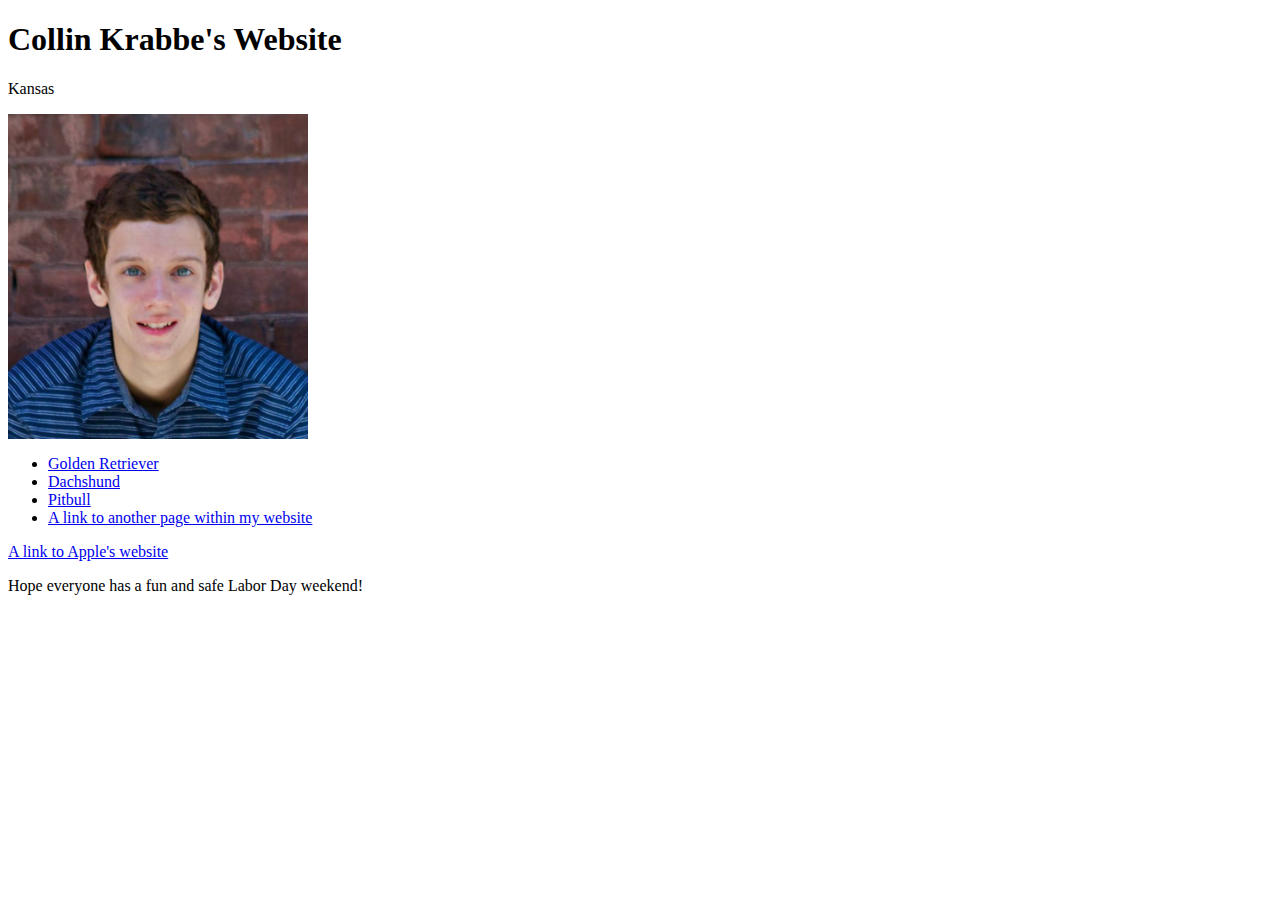
==== index.html @ c7e47fb4 "changed title" ====
<!DOCTYPE html PUBLIC "-//W3C//DTD XHTML 1.0 Transitional//EN"
   "http://www.w3.org/TR/xhtml1/DTD/xhtml1-transitional.dtd">

<html xmlns="http://www.w3.org/1999/xhtml">

<head>
	<title>	Collin Krabbe's Website </title>
	<meta http-equiv="content-type"
		content="text/html;charset=utf-8" />
</head>

<body>
  <h1> Collin Krabbe's Website</h1>
	<p> Kansas</p>
  <a href="mailto:cjkgyf@mail.missouri.edu"><img src="head shot.jpg" alt="photo of super hot guy" width="300px" /></a>
  <ul>
    <li><a href="https://www.grca.org/">Golden Retriever </a></li>
    <li><a href="http://www.dachshundclubofamerica.org/">Dachshund </a></li>
    <li><a href="https://americanpitbullfoundation.com/">Pitbull </a></li>
    <li><a href="xhtml_template.html">A link to another page within my website </a></li>
  </ul>


  <a href="http://apple.com">A link to Apple's website </a>

  <p> Hope everyone has a fun and safe Labor Day weekend! </p>
</body>

</html>
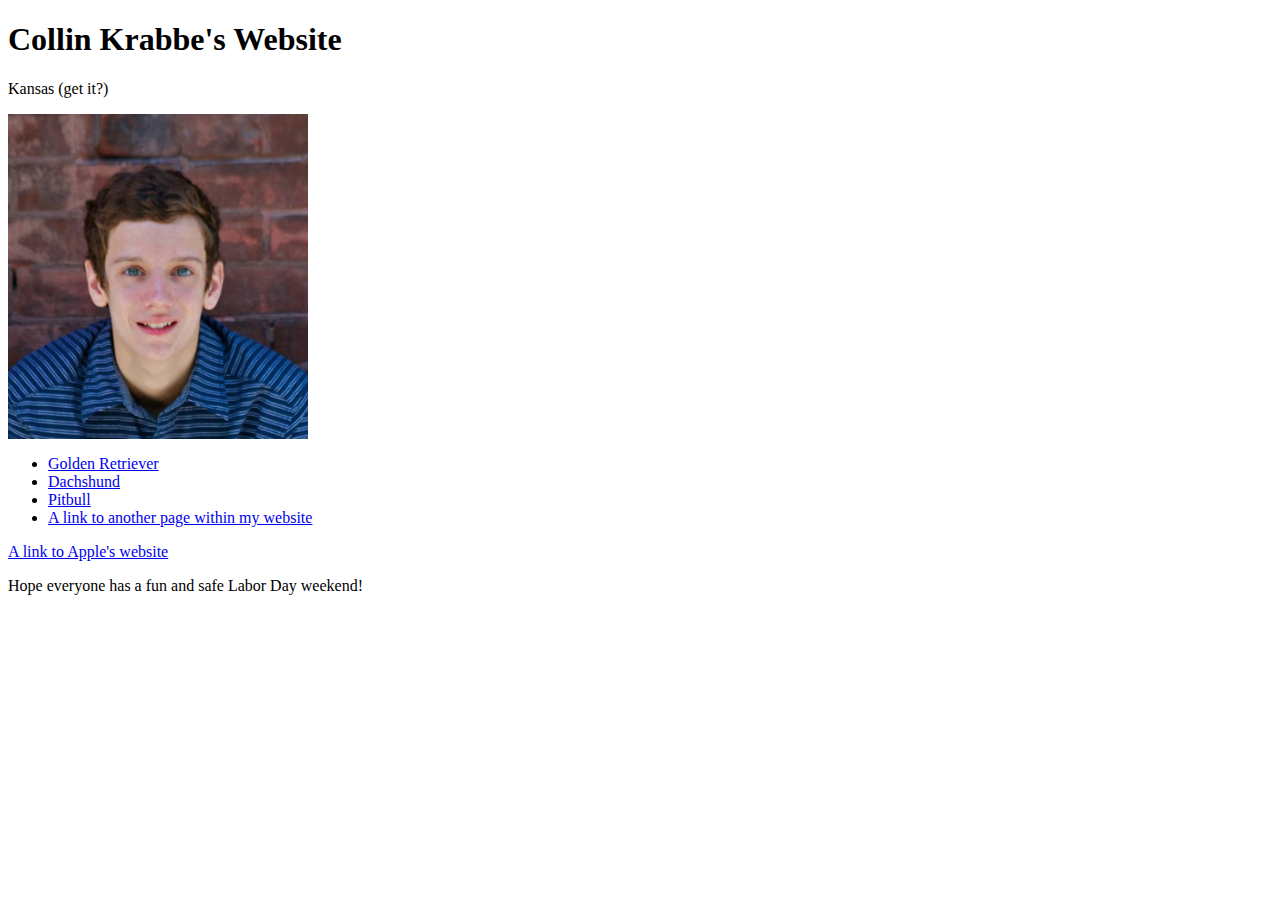
==== commit e7a3d5e8: "changed joke" ====
--- a/index.html
+++ b/index.html
@@ -11,7 +11,7 @@
 
 <body>
   <h1> Collin Krabbe's Website</h1>
-	<p> Kansas</p>
+	<p> Kansas (get it?)</p>
   <a href="mailto:cjkgyf@mail.missouri.edu"><img src="head shot.jpg" alt="photo of super hot guy" width="300px" /></a>
   <ul>
     <li><a href="https://www.grca.org/">Golden Retriever </a></li>
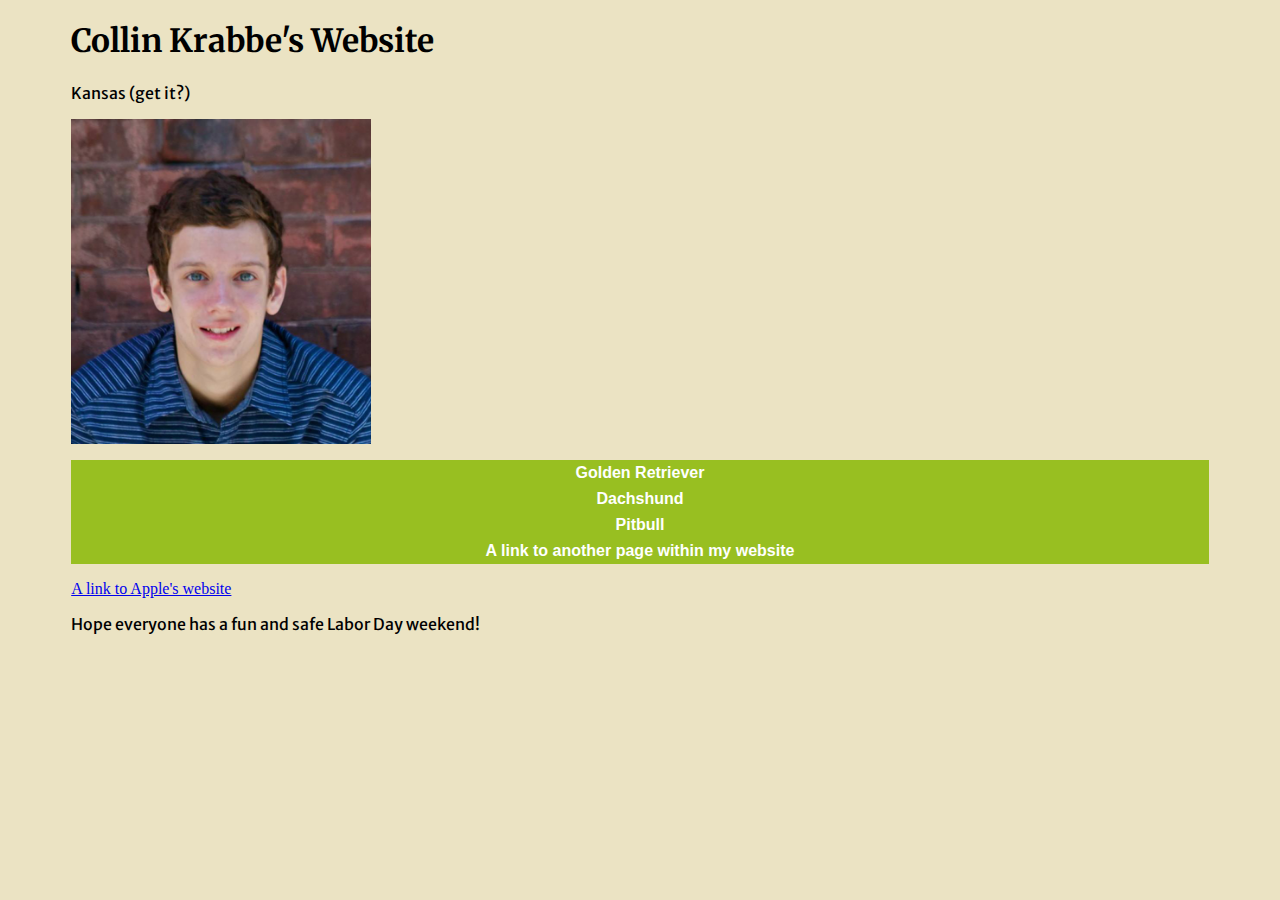
==== commit d23825c9: "added image border" ====
--- a/index.html
+++ b/index.html
@@ -7,13 +7,16 @@
 	<title>	Collin Krabbe's Website </title>
 	<meta http-equiv="content-type"
 		content="text/html;charset=utf-8" />
+      <link href="https://fonts.googleapis.com/css?family=Merriweather|Merriweather+Sans" rel="stylesheet">
+    <link rel="stylesheet" type="text/css" href="style.css">
 </head>
-
 <body>
+  <div id="container">
   <h1> Collin Krabbe's Website</h1>
 	<p> Kansas (get it?)</p>
   <a href="mailto:cjkgyf@mail.missouri.edu"><img src="head shot.jpg" alt="photo of super hot guy" width="300px" /></a>
-  <ul>
+
+      <ul id="nav">
     <li><a href="https://www.grca.org/">Golden Retriever </a></li>
     <li><a href="http://www.dachshundclubofamerica.org/">Dachshund </a></li>
     <li><a href="https://americanpitbullfoundation.com/">Pitbull </a></li>
@@ -24,6 +27,7 @@
   <a href="http://apple.com">A link to Apple's website </a>
 
   <p> Hope everyone has a fun and safe Labor Day weekend! </p>
+</div>
 </body>
 
 </html>
--- a/style.css
+++ b/style.css
@@ -0,0 +1,18 @@
+/*styles go here*/
+/*p {color: red;}*/
+img {border: none;}
+p {color: black; font-family: 'Merriweather', serif;
+font-family: 'Merriweather Sans', sans-serif;}
+h1 { font-family: 'Merriweather', Georgia, "Times New Roman", serif;}
+body {background-color: #ebe3c3;}
+#container { width: 90%; margin: 0 auto;}
+.caption {font-family: Georgia, "Times New Roman", serif;
+font-style: italic;
+text-align: right;
+margin-top: 5px;}
+#nav {padding: 0;}
+#nav li {list-style-type: none;}
+#nav a:link {display: block; color: #ffffff; background-color: #98bf21;
+font-weight: bold; text-align: center; font-family: Helvetica, Arial, sans-serif;
+padding: 4px; text-decoration: none;}
+#nav a:hover, #nav a:active {background-color: #7a991a; text-decoration: underline;}
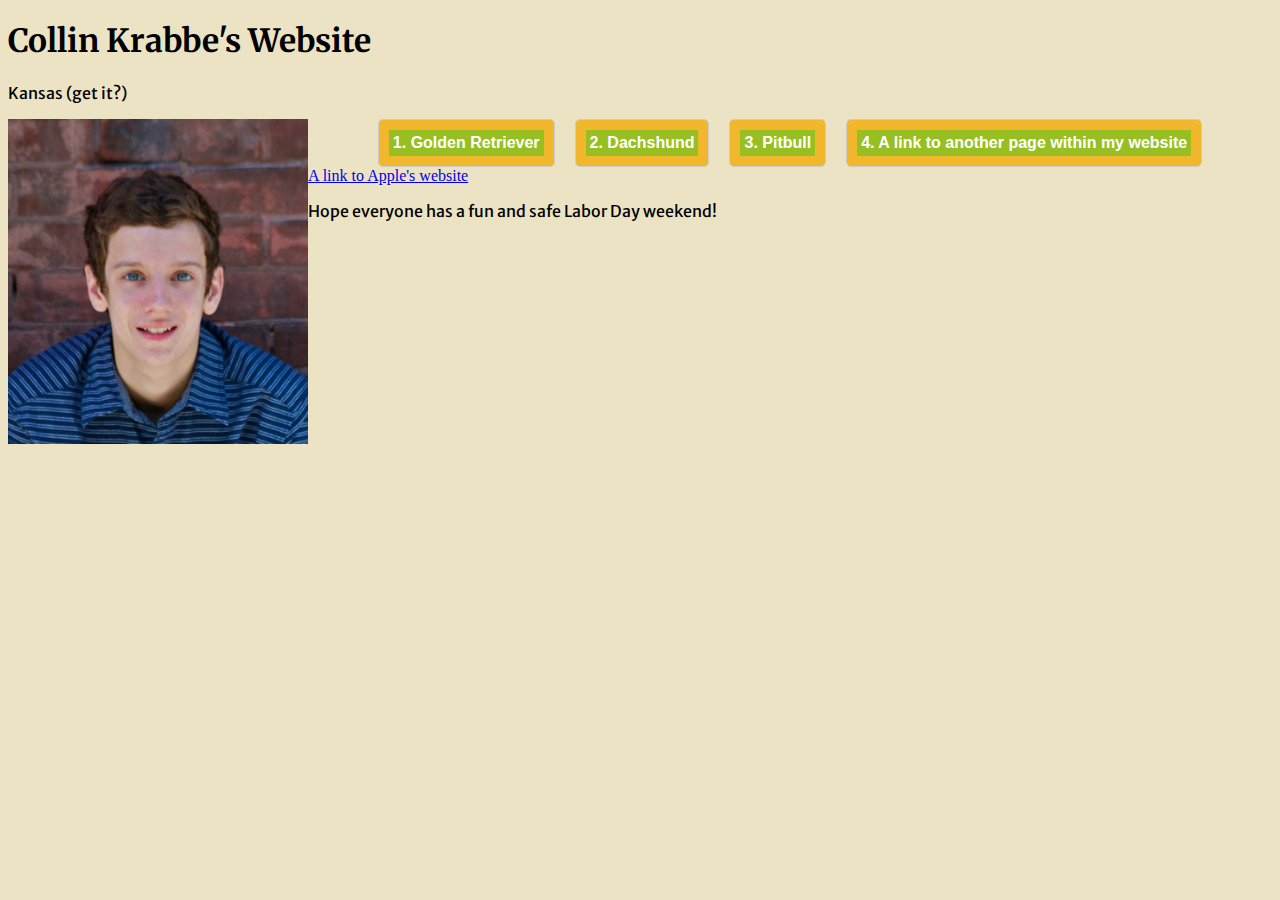
==== commit 8fd1c91b: "Add files via upload" ====
--- a/index.html
+++ b/index.html
@@ -7,20 +7,20 @@
 	<title>	Collin Krabbe's Website </title>
 	<meta http-equiv="content-type"
 		content="text/html;charset=utf-8" />
-      <link href="https://fonts.googleapis.com/css?family=Merriweather|Merriweather+Sans" rel="stylesheet">
-    <link rel="stylesheet" type="text/css" href="style.css">
+      <link href="https://fonts.googleapis.com/css?family=Merriweather|Merriweather+Sans" rel="stylesheet"/>
+    <link rel="stylesheet" type="text/css" href="style.css"/>
 </head>
 <body>
-  <div id="container">
+  <div id="container";>
   <h1> Collin Krabbe's Website</h1>
 	<p> Kansas (get it?)</p>
   <a href="mailto:cjkgyf@mail.missouri.edu"><img src="head shot.jpg" alt="photo of super hot guy" width="300px" /></a>
 
-      <ul id="nav">
-    <li><a href="https://www.grca.org/">Golden Retriever </a></li>
-    <li><a href="http://www.dachshundclubofamerica.org/">Dachshund </a></li>
-    <li><a href="https://americanpitbullfoundation.com/">Pitbull </a></li>
-    <li><a href="xhtml_template.html">A link to another page within my website </a></li>
+      <ul id="nav"; class="cards">
+    <li class="one"><a href="https://www.grca.org/">1. Golden Retriever </a></li>
+    <li class="two"><a href="http://www.dachshundclubofamerica.org/">2. Dachshund </a></li>
+    <li class="three"><a href="https://americanpitbullfoundation.com/">3. Pitbull </a></li>
+    <li class="four"><a href="xhtml_template.html">4. A link to another page within my website </a></li>
   </ul>
 
 
--- a/style.css
+++ b/style.css
@@ -5,14 +5,40 @@
 font-family: 'Merriweather Sans', sans-serif;}
 h1 { font-family: 'Merriweather', Georgia, "Times New Roman", serif;}
 body {background-color: #ebe3c3;}
-#container { width: 90%; margin: 0 auto;}
+#container { margin: auto;}
 .caption {font-family: Georgia, "Times New Roman", serif;
 font-style: italic;
 text-align: right;
 margin-top: 5px;}
-#nav {padding: 0;}
+#nav {padding: 0; display: flex; flex-direction: row; flex-wrap: wrap;
+justify-content: center; flex-basis: auto;}
 #nav li {list-style-type: none;}
-#nav a:link {display: block; color: #ffffff; background-color: #98bf21;
+#nav a:link {display: flex; color: #ffffff; background-color: #98bf21;
 font-weight: bold; text-align: center; font-family: Helvetica, Arial, sans-serif;
 padding: 4px; text-decoration: none;}
 #nav a:hover, #nav a:active {background-color: #7a991a; text-decoration: underline;}
+.cards {
+    margin: 0;
+    padding: 0;
+    list-style: none;
+    display: grid;
+    grid-template-columns: 1fr 1fr 1fr;
+    grid-gap: 20px;
+    gap: 20px;
+    /*grid-column-gap: 10px;
+    grid-row-gap: 25px; */
+}
+
+.cards li {
+    background-color: #f1b82d;
+    border: 1px solid #ccc;
+    padding: 10px;
+    border-radius: 5px;}
+    image {
+        display: block;
+    }
+    @media screen and (min-width:600px) {
+        img {
+        float:left;
+        }
+    }
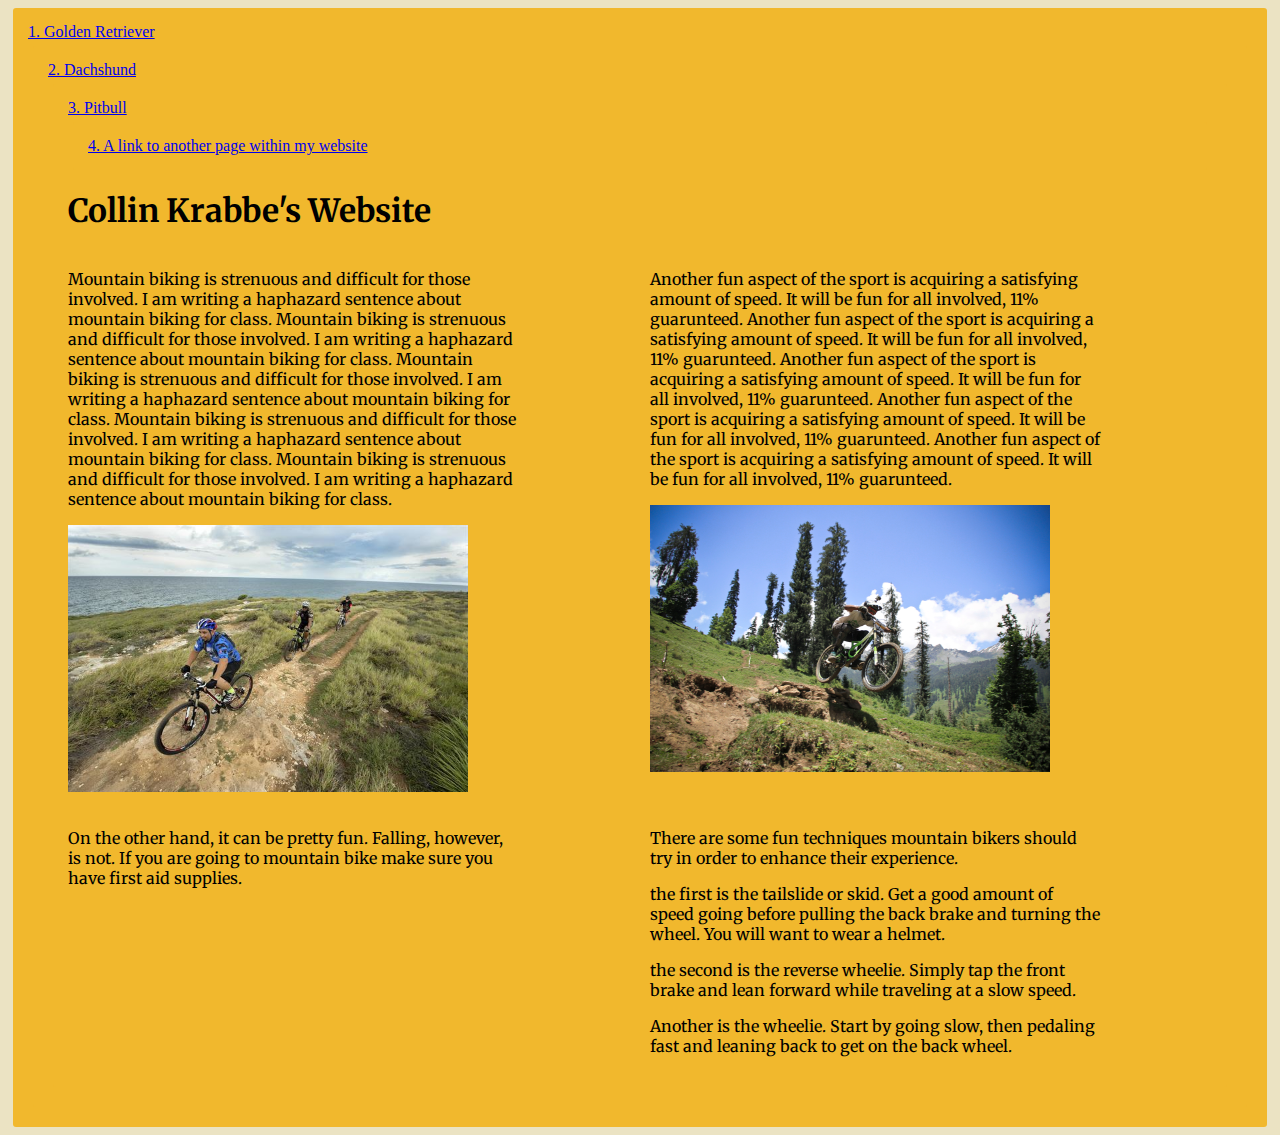
==== commit 62d775c4: "Add files via upload" ====
--- a/index.html
+++ b/index.html
@@ -12,21 +12,36 @@
 </head>
 <body>
   <div id="container";>
-  <h1> Collin Krabbe's Website</h1>
-	<p> Kansas (get it?)</p>
-  <a href="mailto:cjkgyf@mail.missouri.edu"><img src="head shot.jpg" alt="photo of super hot guy" width="300px" /></a>
+    <div class="item-1 item"><a href="https://www.grca.org/">1. Golden Retriever </a>
+    <div class="item-2 item"><a href="http://www.dachshundclubofamerica.org/">2. Dachshund </a>
+    <div class="item-3 item"><a href="https://americanpitbullfoundation.com/">3. Pitbull </a>
+    <div class="item-4 item"><a href="xhtml_template.html">4. A link to another page within my website </a>
+  </div>
 
-      <ul id="nav"; class="cards">
-    <li class="one"><a href="https://www.grca.org/">1. Golden Retriever </a></li>
-    <li class="two"><a href="http://www.dachshundclubofamerica.org/">2. Dachshund </a></li>
-    <li class="three"><a href="https://americanpitbullfoundation.com/">3. Pitbull </a></li>
-    <li class="four"><a href="xhtml_template.html">4. A link to another page within my website </a></li>
-  </ul>
-
-
-  <a href="http://apple.com">A link to Apple's website </a>
-
-  <p> Hope everyone has a fun and safe Labor Day weekend! </p>
+<h1> Collin Krabbe's Website</h1>
+<article class="author">
+  <section class="section1">
+    <p> Mountain biking is strenuous and difficult for those involved. I am writing a haphazard sentence about mountain biking for class. Mountain biking is strenuous and difficult for those involved. I am writing a haphazard sentence about mountain biking for class. Mountain biking is strenuous and difficult for those involved. I am writing a haphazard sentence about mountain biking for class. Mountain biking is strenuous and difficult for those involved. I am writing a haphazard sentence about mountain biking for class. Mountain biking is strenuous and difficult for those involved. I am writing a haphazard sentence about mountain biking for class.</p>
+    <a href="cjkgyf@mail.missouri.edu">
+      <img src="mountainbiking2.jpg" alt="another Pic of mountain biker">
+    </a>
+  </section>
+  <section class="section2">
+    <p>On the other hand, it can be pretty fun. Falling, however, is not. If you are going to mountain bike make sure you have first aid supplies.</p>
+  </section>
+  <section class="section3">
+    <p>Another fun aspect of the sport is acquiring a satisfying amount of speed. It will be fun for all involved, 11% guarunteed. Another fun aspect of the sport is acquiring a satisfying amount of speed. It will be fun for all involved, 11% guarunteed. Another fun aspect of the sport is acquiring a satisfying amount of speed. It will be fun for all involved, 11% guarunteed. Another fun aspect of the sport is acquiring a satisfying amount of speed. It will be fun for all involved, 11% guarunteed. Another fun aspect of the sport is acquiring a satisfying amount of speed. It will be fun for all involved, 11% guarunteed.</p>
+    <a href="cjkgyf@mail.missouri.edu">
+      <img src="mountainbiking.jpg" alt="another Pic of mountain biker">
+    </a>
+  </section>
+  <section class="section4">
+    <p>There are some fun techniques mountain bikers should try in order to enhance their experience.</p>
+    <p>the first is the tailslide or skid. Get a good amount of speed going before pulling the back brake and turning the wheel. You will want to wear a helmet.</p>
+    <p>the second is the reverse wheelie. Simply tap the front brake and lean forward while traveling at a slow speed.</p>
+    <p>Another is the wheelie. Start by going slow, then pedaling fast and leaning back to get on the back wheel.</p>
+  </section>
+</article>
 </div>
 </body>
 
--- a/style.css
+++ b/style.css
@@ -1,44 +1,161 @@
 /*styles go here*/
 /*p {color: red;}*/
-img {border: none;}
-p {color: black; font-family: 'Merriweather', serif;
-font-family: 'Merriweather Sans', sans-serif;}
-h1 { font-family: 'Merriweather', Georgia, "Times New Roman", serif;}
-body {background-color: #ebe3c3;}
-#container { margin: auto;}
+img {border: none; max-width: 500px;
+}
+p {color: black;
+  font-family: 'Merriweather', serif;
+  max-width: 450px;
+  }
+h1 { font-family: 'Merriweather', Georgia, "Times New Roman", serif;
+  }
+body {background-color: #ebe3c3;
+  }
+#container {
+  margin: auto;
+  width: 0 auto;
+  }
 .caption {font-family: Georgia, "Times New Roman", serif;
 font-style: italic;
 text-align: right;
-margin-top: 5px;}
-#nav {padding: 0; display: flex; flex-direction: row; flex-wrap: wrap;
-justify-content: center; flex-basis: auto;}
-#nav li {list-style-type: none;}
-#nav a:link {display: flex; color: #ffffff; background-color: #98bf21;
-font-weight: bold; text-align: center; font-family: Helvetica, Arial, sans-serif;
-padding: 4px; text-decoration: none;}
-#nav a:hover, #nav a:active {background-color: #7a991a; text-decoration: underline;}
-.cards {
-    margin: 0;
-    padding: 0;
-    list-style: none;
+margin-top: 5px;
+  }
+#nav {padding: 0;
+  }
+#nav li {list-style-type: none;
+  }
+#nav a:link {display:
+  flex; color: #ffffff;
+  background-color: #98bf21;
+  font-weight: bold;
+  text-align: center;
+  font-family: Helvetica, Arial, sans-serif;
+  padding: 4px;
+  text-decoration: none;
+  }
+#nav a:hover, #nav a:active {background-color: #7a991a;
+  text-decoration: underline;
+  }
+
+.container {
+  display: flex;
+  flex-direction: column;
+}
+.title {
+  display: flex;
+  justify-content: center;
+  flex-grow: column;
+}
+.body {
+	font-size: 1em;
+	font-family: 'Times New Roman', serif;
+	color: #aaa;
+	background: #ebe3c3;
+	padding-left: 5%;
+	padding-right: 5%;
+}
+.container {
+	padding: 10px;
+	background: #fff;
+  	border-radius: 5px;
+	margin: 45px auto;
+  	box-shadow: 0 1.5px 0 0 rgba(0,0,0,0.1);
+  }
+.item {
+  	color: #000;
+  	padding: 15px;
+  	margin: 5px;
+  	background: #f1b82d;
+  	border-radius: 3px;
+  }
+  
+@media screen and (min-width:500px) {
+  img {
+    max-width: 300px;
+  }
+  article {
     display: grid;
-    grid-template-columns: 1fr 1fr 1fr;
+    grid-template: column 1fr 1fr;
     grid-gap: 20px;
-    gap: 20px;
-    /*grid-column-gap: 10px;
-    grid-row-gap: 25px; */
+    grid-template-areas:
+        "a"
+        "b"
+        "c"
+        "d";
+  }
 }
 
-.cards li {
-    background-color: #f1b82d;
-    border: 1px solid #ccc;
-    padding: 10px;
-    border-radius: 5px;}
-    image {
-        display: block;
-    }
-    @media screen and (min-width:600px) {
-        img {
-        float:left;
-        }
-    }
+.section1 {
+  grid-area: a;
+}
+
+.section2 {
+  grid-area: b;
+}
+
+.section3 {
+  grid-area: c;
+}
+
+.section4 {
+  grid-area: d;
+}
+@media screen and (min-width:750px) {
+  img {
+    max-width: 400px;
+  }
+  article {
+    display: grid;
+    grid-template: column 1fr 1fr;
+    grid-gap: 20px;
+    grid-template-areas:
+        "a b"
+        "d c"
+        ;
+  }
+}
+
+.section1 {
+  grid-area: a;
+}
+
+.section2 {
+  grid-area: b;
+}
+
+.section3 {
+  grid-area: c;
+}
+
+.section4 {
+  grid-area: d;
+}
+@media screen and (min-width:1050px) {
+  img {
+    max-width: 400px;
+  }
+  article {
+    display: grid;
+    grid-template: columns 1fr 1fr 1fr;
+    grid-gap: 20px;
+    grid-template-areas:
+        "a c"
+        "b d"
+    ;
+  }
+}
+
+.section1 {
+  grid-area: a;
+}
+
+.section2 {
+  grid-area: b;
+}
+
+.section3 {
+  grid-area: c;
+}
+
+.section4 {
+  grid-area: d;
+}
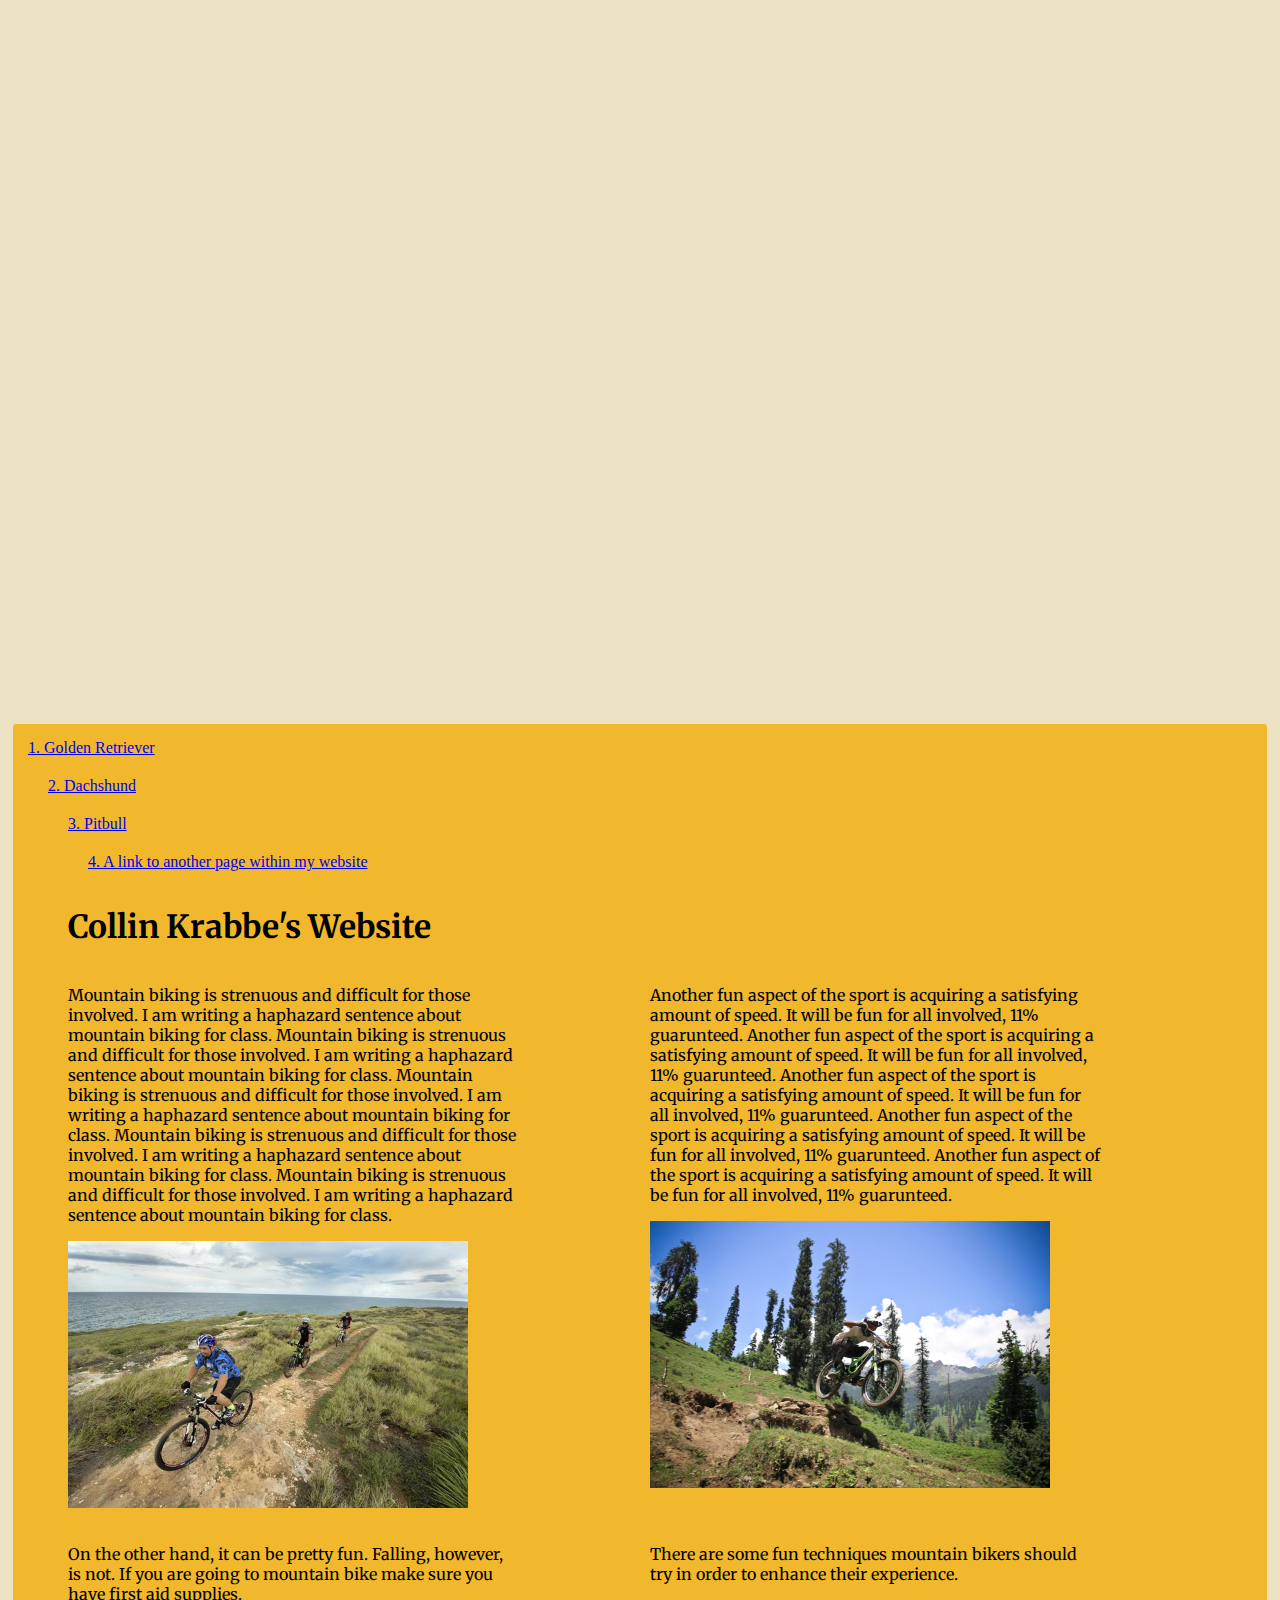
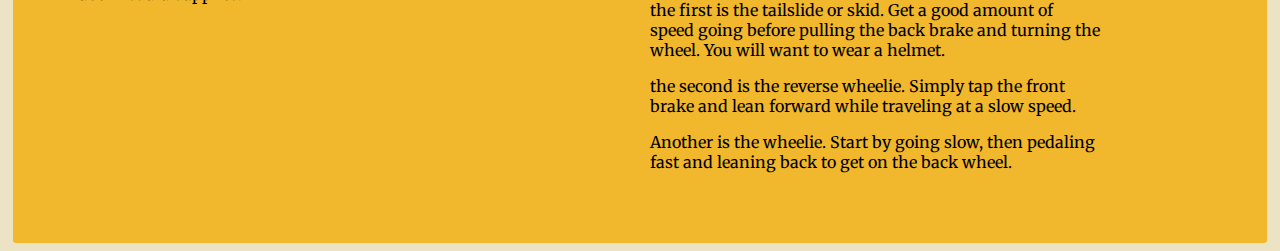
==== commit baea91f9: "mapping assignment" ====
--- a/index.html
+++ b/index.html
@@ -11,6 +11,8 @@
     <link rel="stylesheet" type="text/css" href="style.css"/>
 </head>
 <body>
+  <iframe class="map-wrapper"
+  src="https://www.google.com/maps/embed?pb=!1m18!1m12!1m3!1d3119.166851193666!2d-92.17171118452178!3d38.57600537342899!2m3!1f0!2f0!3f0!3m2!1i1024!2i768!4f13.1!3m3!1m2!1s0x87db5e46a68ee177%3A0xc1d18a9faa82a7a2!2sJefferson+City+News+Tribune!5e0!3m2!1sen!2sus!4v1512249028518" width="400" height="300" frameborder="0" style="border:0" allowfullscreen></iframe>
   <div id="container";>
     <div class="item-1 item"><a href="https://www.grca.org/">1. Golden Retriever </a>
     <div class="item-2 item"><a href="http://www.dachshundclubofamerica.org/">2. Dachshund </a>
--- a/style.css
+++ b/style.css
@@ -67,7 +67,21 @@
   	background: #f1b82d;
   	border-radius: 3px;
   }
-  
+.map-wrapper {
+    overflow:hidden;
+    padding-bottom:56.25%;
+    position:relative;
+    height:0;
+}
+
+.map-wrapper iframe{
+    left:0;
+    top:0;
+    height:100%;
+    width:100%;
+    position:absolute;
+}
+
 @media screen and (min-width:500px) {
   img {
     max-width: 300px;
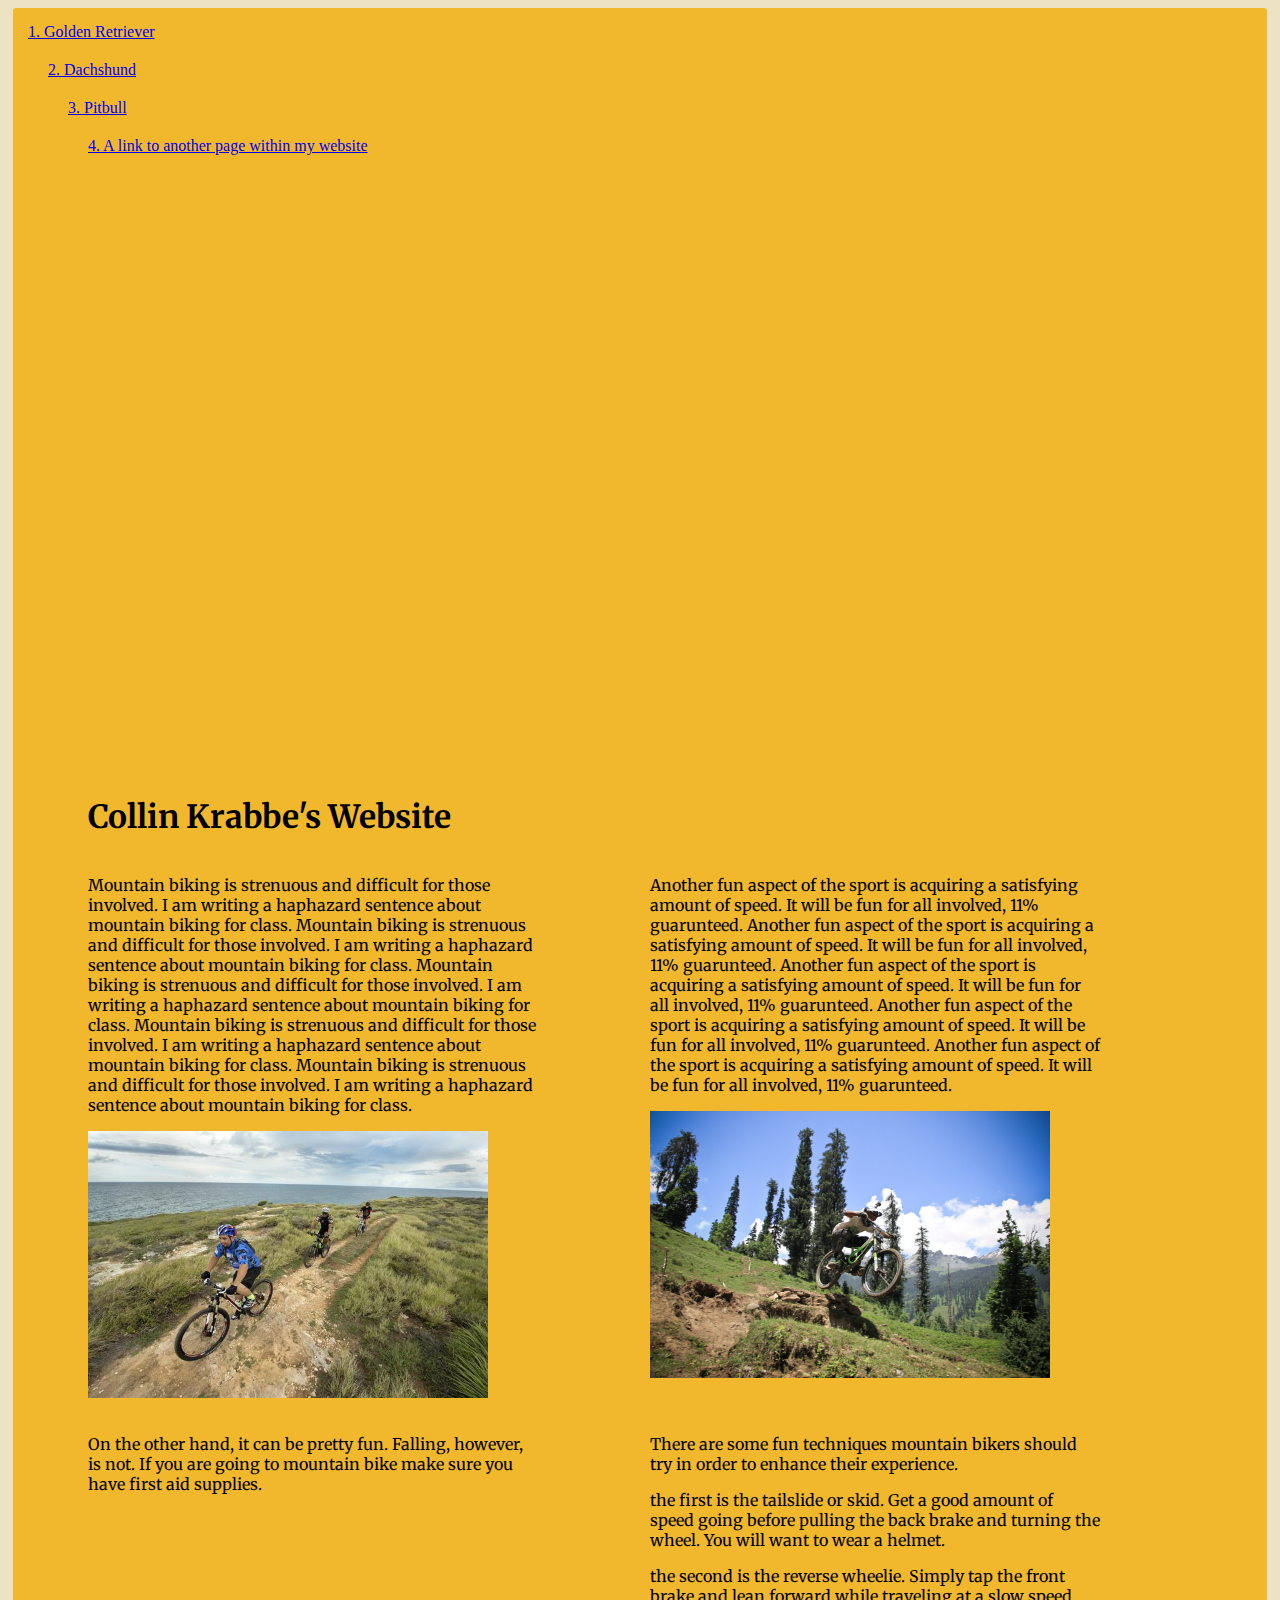
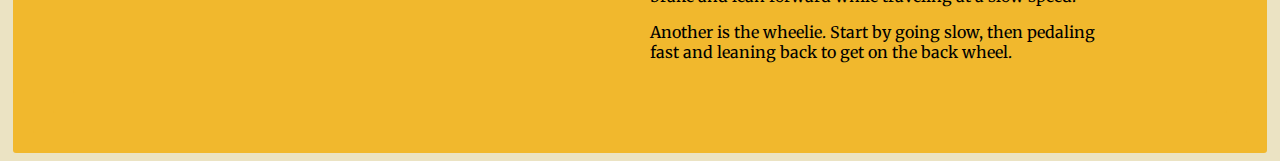
==== commit 7b22a596: "mapping assignment" ====
--- a/index.html
+++ b/index.html
@@ -11,15 +11,13 @@
     <link rel="stylesheet" type="text/css" href="style.css"/>
 </head>
 <body>
-  <iframe class="map-wrapper"
-  src="https://www.google.com/maps/embed?pb=!1m18!1m12!1m3!1d3119.166851193666!2d-92.17171118452178!3d38.57600537342899!2m3!1f0!2f0!3f0!3m2!1i1024!2i768!4f13.1!3m3!1m2!1s0x87db5e46a68ee177%3A0xc1d18a9faa82a7a2!2sJefferson+City+News+Tribune!5e0!3m2!1sen!2sus!4v1512249028518" width="400" height="300" frameborder="0" style="border:0" allowfullscreen></iframe>
-  <div id="container";>
     <div class="item-1 item"><a href="https://www.grca.org/">1. Golden Retriever </a>
     <div class="item-2 item"><a href="http://www.dachshundclubofamerica.org/">2. Dachshund </a>
     <div class="item-3 item"><a href="https://americanpitbullfoundation.com/">3. Pitbull </a>
     <div class="item-4 item"><a href="xhtml_template.html">4. A link to another page within my website </a>
-  </div>
-
+    <div class="map-wrapper">
+      <iframe src="https://www.google.com/maps/embed?pb=!1m18!1m12!1m3!1d2490.1448124666067!2d-92.16824783200273!3d38.5725772594766!2m3!1f0!2f0!3f0!3m2!1i1024!2i768!4f13.1!3m3!1m2!1s0x87db5e400d2f433d%3A0xa72556b7cececa10!2sWhaley&#39;s+East+End+Pharmacy!5e0!3m2!1sen!2sus!4v1512249974457" width="400" height="300" frameborder="0" style="border:0" allowfullscreen></iframe>
+    </div>
 <h1> Collin Krabbe's Website</h1>
 <article class="author">
   <section class="section1">
--- a/style.css
+++ b/style.css
@@ -173,3 +173,18 @@
 .section4 {
   grid-area: d;
 }
+
+.map-wrapper {
+    overflow:hidden;
+    padding-bottom:56.25%;
+    position:relative;
+    height:0;
+}
+
+.map-wrapper iframe{
+    left:0;
+    top:0;
+    height:100%;
+    width:100%;
+    position:absolute;
+}
